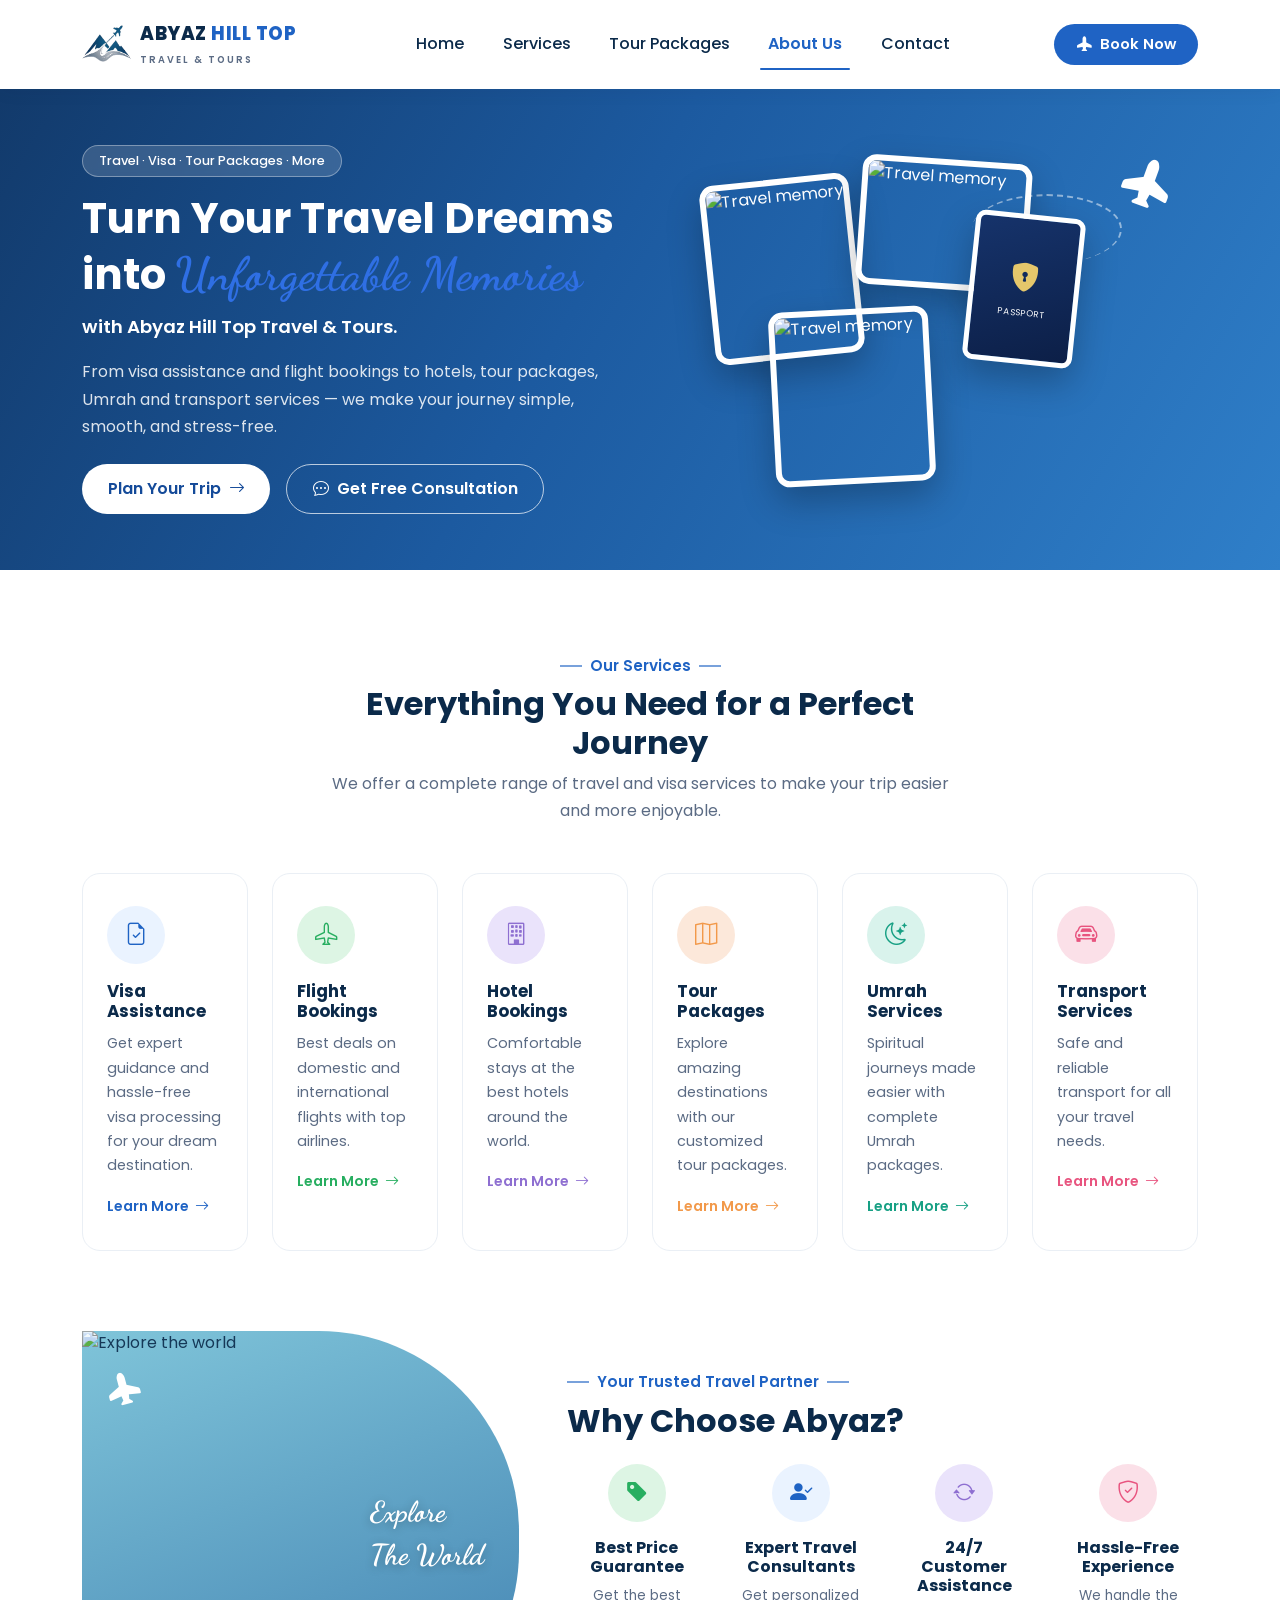
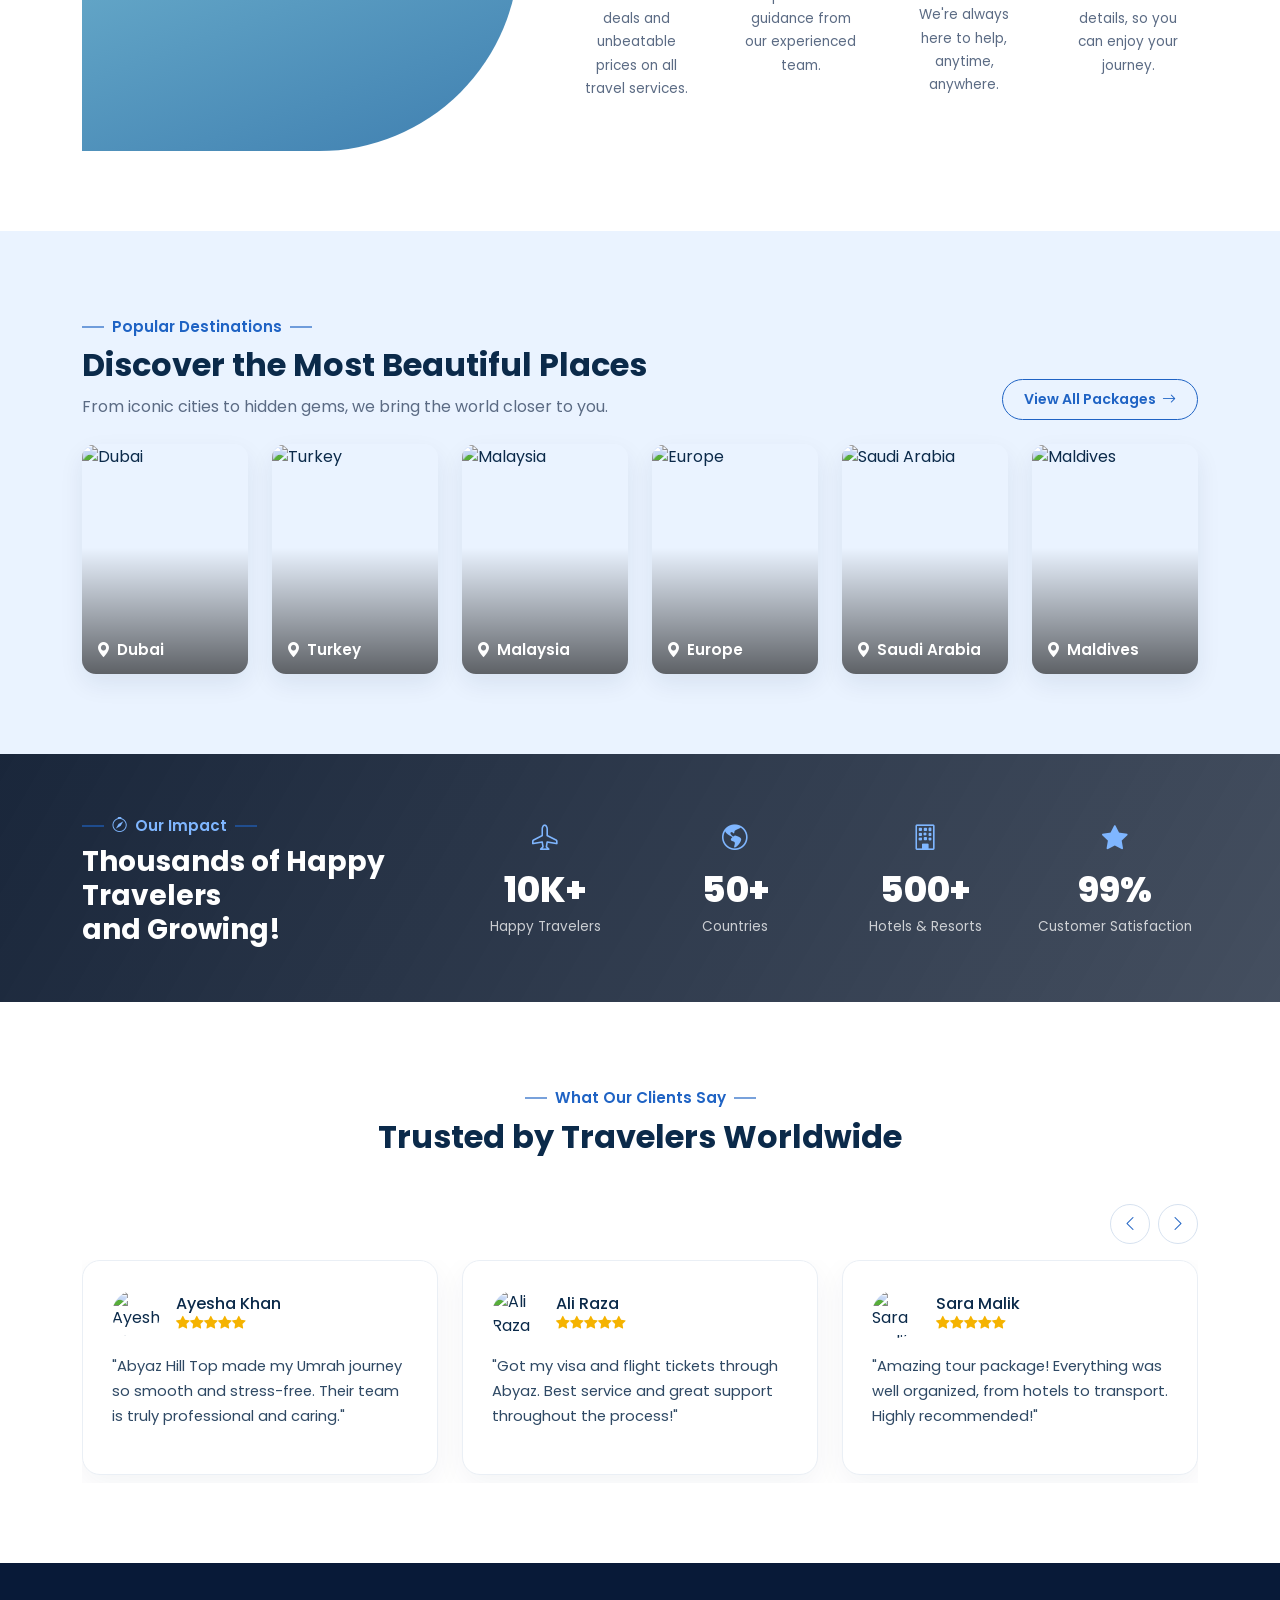
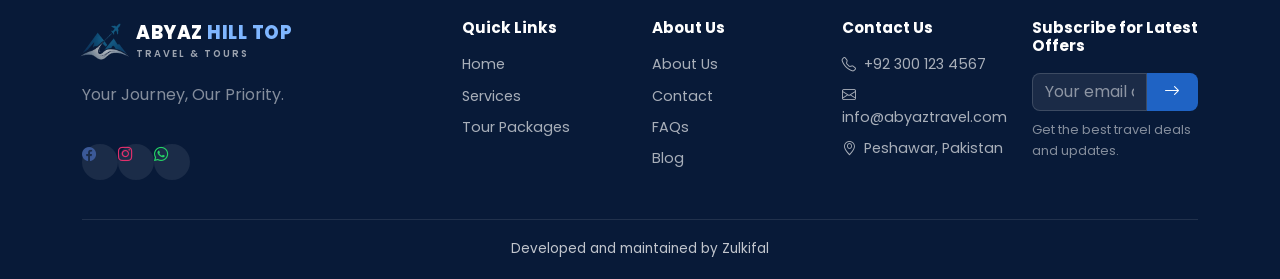
==== index.html @ e8d88d0d "Add files via upload" ====
<!DOCTYPE html>
<html lang="en">
<head>
<meta charset="UTF-8">
<meta name="viewport" content="width=device-width, initial-scale=1.0">
<title>Abyaz Hill Top Travel & Tours | Turn Your Travel Dreams into Unforgettable Memories</title>

<!-- Bootstrap 5 -->
<link href="https://cdn.jsdelivr.net/npm/bootstrap@5.3.3/dist/css/bootstrap.min.css" rel="stylesheet">
<!-- Bootstrap Icons -->
<link rel="stylesheet" href="https://cdn.jsdelivr.net/npm/bootstrap-icons@1.11.3/font/bootstrap-icons.css">
<!-- Google Fonts -->
<link rel="preconnect" href="https://fonts.googleapis.com">
<link href="https://fonts.googleapis.com/css2?family=Poppins:wght@400;500;600;700;800&family=Dancing+Script:wght@600;700&display=swap" rel="stylesheet">
<link rel="stylesheet" href="style.css">
</head>
<body>

<!-- ============ NAVBAR ============ -->
<nav class="navbar navbar-expand-lg navbar-custom sticky-top">
  <div class="container">
    <a class="navbar-brand d-flex align-items-center gap-2" href="./index.html">
      <span class="brand-icon">
        <img class="brand-icon-img" src="./images/abyaz-icon.png" alt="Logo">
      </span>
      <span class="brand-text">
        <span class="top">ABYAZ <span>HILL TOP</span></span><br>
        <span class="sub">TRAVEL &amp; TOURS</span>
      </span>
    </a>
    <button class="navbar-toggler" type="button" data-bs-toggle="collapse" data-bs-target="#mainNav">
      <span class="navbar-toggler-icon"></span>
    </button>
    <div class="collapse navbar-collapse" id="mainNav">
      <ul class="navbar-nav mx-auto my-3 my-lg-0 text-center">
        <li class="nav-item"><a class="nav-link" href="./index.html">Home</a></li>
        <li class="nav-item"><a class="nav-link" href="../service/index.html">Services</a></li>
        <li class="nav-item"><a class="nav-link" href="../Visa-Packages/index.html">Tour Packages</a></li>
        <li class="nav-item"><a class="nav-link active" href="../About-Us/index.html">About Us</a></li>
        <li class="nav-item"><a class="nav-link" href="../Contacts-us/index.html">Contact</a></li>
      </ul>
      <div class="text-center text-lg-start">
        <a href="#footer" class="btn-book"><i class="bi bi-airplane-fill"></i> Book Now</a>
      </div>
    </div>
  </div>
</nav>

<!-- ============ HERO ============ -->
<header class="hero" id="home">
  <div class="container position-relative">
    <div class="row align-items-center gy-5">
      <div class="col-lg-6">
        <span class="hero-badge">Travel &middot; Visa &middot; Tour Packages &middot; More</span>
        <h1 class="mt-3">
          Turn Your Travel Dreams<br>
          into <span class="script-text">Unforgettable Memories</span>
        </h1>
        <p class="lead-sub">with Abyaz Hill Top Travel &amp; Tours.</p>
        <p class="desc">From visa assistance and flight bookings to hotels, tour packages, Umrah and transport services &mdash; we make your journey simple, smooth, and stress-free.</p>
        <div class="d-flex flex-wrap gap-3 mt-4">
          <a href="#packages" class="btn-hero-primary">Plan Your Trip <i class="bi bi-arrow-right"></i></a>
          <a href="#footer" class="btn-hero-outline"><i class="bi bi-chat-dots"></i> Get Free Consultation</a>
        </div>
        <!-- <div class="hero-dots" id="heroDots">
          <button class="active" data-i="0"></button>
          <button data-i="1"></button>
          <button data-i="2"></button>
          <button data-i="3"></button>
        </div> -->
      </div>
      <div class="col-lg-6">
        <div class="hero-visual">
          <i class="bi bi-airplane-fill plane-fly"></i>
          <div class="dashed-path"></div>
          <img class="photo-card photo-1" src="https://picsum.photos/seed/travelphoto1/260/320" alt="Travel memory">
          <img class="photo-card photo-2" src="https://picsum.photos/seed/travelphoto2/300/220" alt="Travel memory">
          <img class="photo-card photo-3" src="https://picsum.photos/seed/travelphoto3/280/300" alt="Travel memory">
          <div class="passport-card">
            <i class="bi bi-shield-lock-fill"></i>
            <span>PASSPORT</span>
          </div>
        </div>
      </div>
    </div>
  </div>
</header>

<!-- ============ SERVICES ============ -->
<section class="section-pad" id="services">
  <div class="container">
    <div class="text-center mx-auto mb-5" style="max-width:640px;">
      <span class="eyebrow">Our Services</span>
      <h2>Everything You Need for a Perfect Journey</h2>
      <p>We offer a complete range of travel and visa services to make your trip easier and more enjoyable.</p>
    </div>
    <div class="row g-4">
      <div class="col-12 col-sm-6 col-lg-4 col-xl-2">
        <div class="service-card">
          <div class="icon-circle bg-blue-tint"><i class="bi bi-file-earmark-check"></i></div>
          <h5>Visa Assistance</h5>
          <p>Get expert guidance and hassle-free visa processing for your dream destination.</p>
          <a href="#" class="learn-more text-blue-tint">Learn More <i class="bi bi-arrow-right"></i></a>
        </div>
      </div>
      <div class="col-12 col-sm-6 col-lg-4 col-xl-2">
        <div class="service-card">
          <div class="icon-circle bg-green-tint"><i class="bi bi-airplane"></i></div>
          <h5>Flight Bookings</h5>
          <p>Best deals on domestic and international flights with top airlines.</p>
          <a href="#" class="learn-more text-green-tint">Learn More <i class="bi bi-arrow-right"></i></a>
        </div>
      </div>
      <div class="col-12 col-sm-6 col-lg-4 col-xl-2">
        <div class="service-card">
          <div class="icon-circle bg-purple-tint"><i class="bi bi-building"></i></div>
          <h5>Hotel Bookings</h5>
          <p>Comfortable stays at the best hotels around the world.</p>
          <a href="#" class="learn-more text-purple-tint">Learn More <i class="bi bi-arrow-right"></i></a>
        </div>
      </div>
      <div class="col-12 col-sm-6 col-lg-4 col-xl-2">
        <div class="service-card">
          <div class="icon-circle bg-orange-tint"><i class="bi bi-map"></i></div>
          <h5>Tour Packages</h5>
          <p>Explore amazing destinations with our customized tour packages.</p>
          <a href="#" class="learn-more text-orange-tint">Learn More <i class="bi bi-arrow-right"></i></a>
        </div>
      </div>
      <div class="col-12 col-sm-6 col-lg-4 col-xl-2">
        <div class="service-card">
          <div class="icon-circle bg-teal-tint"><i class="bi bi-moon-stars"></i></div>
          <h5>Umrah Services</h5>
          <p>Spiritual journeys made easier with complete Umrah packages.</p>
          <a href="#" class="learn-more text-teal-tint">Learn More <i class="bi bi-arrow-right"></i></a>
        </div>
      </div>
      <div class="col-12 col-sm-6 col-lg-4 col-xl-2">
        <div class="service-card">
          <div class="icon-circle bg-pink-tint"><i class="bi bi-car-front"></i></div>
          <h5>Transport Services</h5>
          <p>Safe and reliable transport for all your travel needs.</p>
          <a href="#" class="learn-more text-pink-tint">Learn More <i class="bi bi-arrow-right"></i></a>
        </div>
      </div>
    </div>
  </div>
</section>

<!-- ============ EXPLORE / WHY CHOOSE ============ -->
<section class="section-pad pt-0" id="why">
  <div class="container">
    <div class="row align-items-center g-5">
      <div class="col-lg-5">
        <div class="explore-visual">
          <img class="bg-img" src="https://picsum.photos/seed/explorerworld/700/800" alt="Explore the world">
          <i class="bi bi-airplane-fill frame-plane"></i>
          <div class="caption">Explore<br>The World</div>
        </div>
      </div>
      <div class="col-lg-7">
        <span class="eyebrow">Your Trusted Travel Partner</span>
        <h2 class="mb-4">Why Choose Abyaz?</h2>
        <div class="row g-4">
          <div class="col-6 col-md-3">
            <div class="why-feature">
              <div class="icon-circle bg-green-tint"><i class="bi bi-tag-fill"></i></div>
              <h6>Best Price Guarantee</h6>
              <p>Get the best deals and unbeatable prices on all travel services.</p>
            </div>
          </div>
          <div class="col-6 col-md-3">
            <div class="why-feature">
              <div class="icon-circle bg-blue-tint"><i class="bi bi-person-check-fill"></i></div>
              <h6>Expert Travel Consultants</h6>
              <p>Get personalized guidance from our experienced team.</p>
            </div>
          </div>
          <div class="col-6 col-md-3">
            <div class="why-feature">
              <div class="icon-circle bg-purple-tint"><i class="bi bi-arrow-repeat"></i></div>
              <h6>24/7 Customer Assistance</h6>
              <p>We're always here to help, anytime, anywhere.</p>
            </div>
          </div>
          <div class="col-6 col-md-3">
            <div class="why-feature">
              <div class="icon-circle bg-pink-tint"><i class="bi bi-shield-check"></i></div>
              <h6>Hassle-Free Experience</h6>
              <p>We handle the details, so you can enjoy your journey.</p>
            </div>
          </div>
        </div>
      </div>
    </div>
  </div>
</section>

<!-- ============ DESTINATIONS ============ -->
<section class="section-pad section-bg-tint" id="packages">
  <div class="container">
    <div class="d-flex flex-wrap justify-content-between align-items-end mb-4 gap-3">
      <div>
        <span class="eyebrow">Popular Destinations</span>
        <h2>Discover the Most Beautiful Places</h2>
        <p class="mb-0">From iconic cities to hidden gems, we bring the world closer to you.</p>
      </div>
      <a href="#" class="btn-outline-view">View All Packages <i class="bi bi-arrow-right"></i></a>
    </div>
    <div class="row g-4">
      <div class="col-6 col-md-4 col-lg-2">
        <div class="dest-card">
          <img src="https://picsum.photos/seed/dubaicity/400/400" alt="Dubai">
          <span class="dest-label"><i class="bi bi-geo-alt-fill"></i> Dubai</span>
        </div>
      </div>
      <div class="col-6 col-md-4 col-lg-2">
        <div class="dest-card">
          <img src="https://picsum.photos/seed/turkeycity/400/400" alt="Turkey">
          <span class="dest-label"><i class="bi bi-geo-alt-fill"></i> Turkey</span>
        </div>
      </div>
      <div class="col-6 col-md-4 col-lg-2">
        <div class="dest-card">
          <img src="https://picsum.photos/seed/malaysiacity/400/400" alt="Malaysia">
          <span class="dest-label"><i class="bi bi-geo-alt-fill"></i> Malaysia</span>
        </div>
      </div>
      <div class="col-6 col-md-4 col-lg-2">
        <div class="dest-card">
          <img src="https://picsum.photos/seed/europecity/400/400" alt="Europe">
          <span class="dest-label"><i class="bi bi-geo-alt-fill"></i> Europe</span>
        </div>
      </div>
      <div class="col-6 col-md-4 col-lg-2">
        <div class="dest-card">
          <img src="https://picsum.photos/seed/saudicity/400/400" alt="Saudi Arabia">
          <span class="dest-label"><i class="bi bi-geo-alt-fill"></i> Saudi Arabia</span>
        </div>
      </div>
      <div class="col-6 col-md-4 col-lg-2">
        <div class="dest-card">
          <img src="https://picsum.photos/seed/maldivescity/400/400" alt="Maldives">
          <span class="dest-label"><i class="bi bi-geo-alt-fill"></i> Maldives</span>
        </div>
      </div>
    </div>
  </div>
</section>

<!-- ============ STATS BANNER ============ -->
<section class="stats-banner">
  <div class="container">
    <div class="row align-items-center g-4">
      <div class="col-lg-4">
        <span class="eyebrow" style="color:#7fb6ff;"><i class="bi bi-compass"></i> Our Impact</span>
        <h3 class="text-white mb-0">Thousands of Happy Travelers<br class="d-none d-lg-block"> and Growing!</h3>
      </div>
      <div class="col-6 col-lg-2">
        <div class="stat-item">
          <div class="stat-icon"><i class="bi bi-airplane"></i></div>
          <div class="num">10K+</div>
          <div class="lbl">Happy Travelers</div>
        </div>
      </div>
      <div class="col-6 col-lg-2">
        <div class="stat-item">
          <div class="stat-icon"><i class="bi bi-globe-americas"></i></div>
          <div class="num">50+</div>
          <div class="lbl">Countries</div>
        </div>
      </div>
      <div class="col-6 col-lg-2">
        <div class="stat-item">
          <div class="stat-icon"><i class="bi bi-building"></i></div>
          <div class="num">500+</div>
          <div class="lbl">Hotels &amp; Resorts</div>
        </div>
      </div>
      <div class="col-6 col-lg-2">
        <div class="stat-item">
          <div class="stat-icon"><i class="bi bi-star-fill"></i></div>
          <div class="num">99%</div>
          <div class="lbl">Customer Satisfaction</div>
        </div>
      </div>
    </div>
  </div>
</section>

<!-- ============ TESTIMONIALS ============ -->
<section class="section-pad" id="testimonials">
  <div class="container">
    <div class="text-center mx-auto mb-5" style="max-width:640px;">
      <span class="eyebrow">What Our Clients Say</span>
      <h2>Trusted by Travelers Worldwide</h2>
    </div>
    <div class="position-relative">
      <div class="d-flex justify-content-end gap-2 mb-3">
        <button class="testi-nav-btn" id="testiPrev"><i class="bi bi-chevron-left"></i></button>
        <button class="testi-nav-btn" id="testiNext"><i class="bi bi-chevron-right"></i></button>
      </div>
      <div class="testi-track" id="testiTrack">
        <div class="testi-slide">
          <div class="testimonial-card">
            <div class="d-flex align-items-center gap-3 mb-3">
              <img class="avatar" src="https://picsum.photos/seed/ayesha/100/100" alt="Ayesha Khan">
              <div>
                <h6 class="mb-0">Ayesha Khan</h6>
                <div class="stars"><i class="bi bi-star-fill"></i><i class="bi bi-star-fill"></i><i class="bi bi-star-fill"></i><i class="bi bi-star-fill"></i><i class="bi bi-star-fill"></i></div>
              </div>
            </div>
            <p class="quote">"Abyaz Hill Top made my Umrah journey so smooth and stress-free. Their team is truly professional and caring."</p>
          </div>
        </div>
        <div class="testi-slide">
          <div class="testimonial-card">
            <div class="d-flex align-items-center gap-3 mb-3">
              <img class="avatar" src="https://picsum.photos/seed/aliraza/100/100" alt="Ali Raza">
              <div>
                <h6 class="mb-0">Ali Raza</h6>
                <div class="stars"><i class="bi bi-star-fill"></i><i class="bi bi-star-fill"></i><i class="bi bi-star-fill"></i><i class="bi bi-star-fill"></i><i class="bi bi-star-fill"></i></div>
              </div>
            </div>
            <p class="quote">"Got my visa and flight tickets through Abyaz. Best service and great support throughout the process!"</p>
          </div>
        </div>
        <div class="testi-slide">
          <div class="testimonial-card">
            <div class="d-flex align-items-center gap-3 mb-3">
              <img class="avatar" src="https://picsum.photos/seed/saramalik/100/100" alt="Sara Malik">
              <div>
                <h6 class="mb-0">Sara Malik</h6>
                <div class="stars"><i class="bi bi-star-fill"></i><i class="bi bi-star-fill"></i><i class="bi bi-star-fill"></i><i class="bi bi-star-fill"></i><i class="bi bi-star-fill"></i></div>
              </div>
            </div>
            <p class="quote">"Amazing tour package! Everything was well organized, from hotels to transport. Highly recommended!"</p>
          </div>
        </div>
        <div class="testi-slide">
          <div class="testimonial-card">
            <div class="d-flex align-items-center gap-3 mb-3">
              <img class="avatar" src="https://picsum.photos/seed/usmantariq/100/100" alt="Usman Tariq">
              <div>
                <h6 class="mb-0">Usman Tariq</h6>
                <div class="stars"><i class="bi bi-star-fill"></i><i class="bi bi-star-fill"></i><i class="bi bi-star-fill"></i><i class="bi bi-star-fill"></i><i class="bi bi-star-fill"></i></div>
              </div>
            </div>
            <p class="quote">"Reliable transport and friendly drivers. Abyaz took care of every little detail of our family trip."</p>
          </div>
        </div>
      </div>
    </div>
  </div>
</section>

<!-- ============ FOOTER ============ -->
<footer class="site-footer" id="footer">
  <div class="container">
    <div class="row g-4">
      <div class="col-lg-4">
        <div class="footer-brand d-flex align-items-center gap-2 mb-3">
          <span class="brand-mark"><img src="./images/abyaz-icon.png" alt="" style="width: 50px; height: 50px;"></span>
          <span class="brand-text">
            <span class="top">ABYAZ <span>HILL TOP</span></span><br>
            <span class="sub">TRAVEL &amp; TOURS</span>
          </span>
        </div>
        <p class="text-white-50" style="max-width:280px;">Your Journey, Our Priority.</p>
        <div class="d-flex mt-3">
          <a href="#" class="social-icon"><i class="bi bi-facebook" style="color: #3b5998; transform: translateY(10vh);"></i></a>
          <a href="#" class="social-icon"><i class="bi bi-instagram" style="color: #e1306c; left: 4px; top: 4px;"></i></a>
          <a href="#" class="social-icon"><i class="bi bi-whatsapp" style="color: #25d366; left: 4px; top: 4px;"></i></a>
        </div>
      </div>
      <div class="col-6 col-lg-2">
        <h6>Quick Links</h6>
        <a href="../Home/index.html">Home</a>
        <a href="../service/index.html">Services</a>
        <a href="../Visa-Packages/index.html">Tour Packages</a>
      </div>
      <div class="col-6 col-lg-2">
        <h6>About Us</h6>
        <a href="../About-Us/index.html">About Us</a>
        <a href="../Contacts-us/index.html">Contact</a>
        <a href="#">FAQs</a>
        <a href="#">Blog</a>
      </div>
      <div class="col-lg-2">
        <h6>Contact Us</h6>
        <a href="tel:+923001234567"><i class="bi bi-telephone me-1"></i> +92 300 123 4567</a>
        <a href="mailto:info@abyaztravel.com"><i class="bi bi-envelope me-1"></i> info@abyaztravel.com</a>
        <a href="#"><i class="bi bi-geo-alt me-1"></i> Peshawar, Pakistan</a>
      </div>
      <div class="col-lg-2">
        <h6>Subscribe for Latest Offers</h6>
        <form class="d-flex mb-2" onsubmit="return false;">
          <input type="email" class="form-control footer-sub-input" placeholder="Your email address">
          <button class="footer-sub-btn"><i class="bi bi-arrow-right"></i></button>
        </form>
        <p class="text-white-50" style="font-size:.8rem;">Get the best travel deals and updates.</p>
      </div>
    </div>
    <div class="footer-bottom">
      <span>Developed and maintained by Zulkifal</span>
    </div>
  </div>
</footer>

<script src="https://cdn.jsdelivr.net/npm/bootstrap@5.3.3/dist/js/bootstrap.bundle.min.js"></script>
<script src="script.js"></script>
</body>
</html>
---- style.css ----
:root{
  --navy:#0B2A4A;
  --navy-2:#0A1E3D;
  --blue:#1F63C4;
  --blue-dark:#144a99;
  --blue-light:#EAF3FF;
  --script:#2F6FE4;
  --text-muted:#5B6B84;
  --orange:#F2994A;
  --orange-bg:#FCE8DA;
  --green:#27AE60;
  --green-bg:#DDF5E4;
  --purple:#8E6FD1;
  --purple-bg:#EAE3FB;
  --teal:#17A084;
  --teal-bg:#D9F3EC;
  --pink:#E8547F;
  --pink-bg:#FBE0E8;
  --footer-bg:#081A38;
  --radius-lg:18px;
  --radius-md:14px;
}

*{box-sizing:border-box;}
html{scroll-behavior:smooth;}
body{
  font-family:'Poppins',sans-serif;
  color:var(--navy);
  background:#fff;
  overflow-x:hidden;
}
.brand-icon-img{
    width:50px;
    height:50px;
    border-radius:12px;

}
h1,h2,h3,h4,h5{
  font-family:'Poppins',sans-serif;
  font-weight:700;
  color:var(--navy);
}
p{color:var(--text-muted); line-height:1.7;}
a{text-decoration:none;}
.script-text{
  font-family:'Dancing Script',cursive;
  color:var(--script);
  font-weight:700;
}
.eyebrow{
  display:inline-flex;
  align-items:center;
  gap:.5rem;
  color:var(--blue);
  font-weight:600;
  font-size:.95rem;
  margin-bottom:.5rem;
}
.eyebrow::before,.eyebrow::after{
  content:"";
  width:22px;
  height:2px;
  background:var(--blue);
  display:inline-block;
  opacity:.6;
}
.section-pad{padding:5rem 0;}
@media(max-width:767px){ .section-pad{padding:3rem 0;} }

/* ===== NAVBAR ===== */
.navbar-custom{
  background:#fff;
  padding:.9rem 0;
  box-shadow:0 2px 18px rgba(11,42,74,.06);
}
.brand-mark{
  width:46px;height:46px;
  border-radius:12px;
  display:flex;align-items:center;justify-content:center;
  color:#fff;font-size:1.3rem;
  flex-shrink:0;
}
.brand-text{line-height:1.1;}
.brand-text .top{
  font-weight:800;
  font-size:1.15rem;
  color:var(--navy);
  letter-spacing:.5px;
}
.brand-text .top span{color:var(--blue);}
.brand-text .sub{
  font-size:.6rem;
  letter-spacing:2px;
  color:var(--text-muted);
  font-weight:600;
}
.navbar-nav .nav-link{
  color:var(--navy)!important;
  font-weight:500;
  margin:0 .7rem;
  position:relative;
}
.navbar-nav .nav-link.active{color:var(--blue)!important;font-weight:600;}
.navbar-nav .nav-link.active::after{
  content:"";
  position:absolute;left:0;right:0;bottom:-6px;
  height:2px;background:var(--blue);border-radius:2px;
}
.btn-book{
  background:var(--blue);
  color:#fff!important;
  border-radius:50px;
  padding:.6rem 1.4rem;
  font-weight:600;
  font-size:.92rem;
  display:inline-flex;align-items:center;gap:.5rem;
  border:none;
  transition:.25s;
}
.btn-book:hover{background:var(--blue-dark); color:#fff;}

/* ===== HERO ===== */
.hero{
  position:relative;
  background:linear-gradient(120deg,#123a6b 0%, #1c5aa0 45%, #2f7fc9 100%);
  padding:3.5rem 0 3.5rem;
  overflow:hidden;
  color:#fff;
}
.hero::before{
  content:"";
  position:absolute; inset:0;
  background-image:url('https://picsum.photos/seed/hillrange/1600/900');
  background-size:cover;
  background-position:center;
  opacity:.28;
  mix-blend-mode:luminosity;
}
.hero-badge{
  background:rgba(255,255,255,.15);
  border:1px solid rgba(255,255,255,.35);
  color:#fff;
  border-radius:50px;
  padding:.35rem 1rem;
  font-size:.8rem;
  font-weight:500;
  display:inline-block;
  backdrop-filter:blur(4px);
}
.hero h1{
  color:#fff;
  font-weight:700;
  font-size:2.6rem;
  line-height:1.25;
}
.hero h1 .script-text{font-size:2.9rem;}
.hero .lead-sub{color:#fff;font-weight:600;font-size:1.15rem;margin-bottom:1rem;}
.hero p.desc{color:rgba(255,255,255,.85); max-width:520px;}
.btn-hero-primary{
  background:#fff;
  color:var(--blue-dark);
  border-radius:50px;
  padding:.75rem 1.6rem;
  font-weight:600;
  display:inline-flex;align-items:center;gap:.5rem;
  border:none;
  transition:.25s;
}
.btn-hero-primary:hover{background:var(--blue-light); color:var(--blue-dark);}
.btn-hero-outline{
  border:1.5px solid rgba(255,255,255,.7);
  color:#fff;
  border-radius:50px;
  padding:.75rem 1.6rem;
  font-weight:600;
  display:inline-flex;align-items:center;gap:.5rem;
  background:transparent;
  transition:.25s;
}
.btn-hero-outline:hover{background:rgba(255,255,255,.15); color:#fff;}

.hero-visual{position:relative; min-height:340px;}
.plane-fly{
  position:absolute;
  top:-10px; right:5%;
  font-size:3rem;
  color:#fff;
  transform:rotate(20deg);
  animation:planeFloat 4s ease-in-out infinite;
  z-index:3;
}
@keyframes planeFloat{
  0%,100%{transform:translate(0,0) rotate(20deg);}
  50%{transform:translate(-10px,-14px) rotate(20deg);}
}
.dashed-path{
  position:absolute; top:35px; right:14%;
  width:150px; height:70px;
  border:2px dashed rgba(255,255,255,.5);
  border-radius:50%;
  border-bottom:none;border-left:none;
  z-index:2;
}
.photo-card{
  position:absolute;
  border-radius:14px;
  border:6px solid #fff;
  box-shadow:0 15px 35px rgba(0,0,0,.25);
  object-fit:cover;
}
.photo-1{width:150px;height:180px; top:20px; left:10%; z-index:2; transform:rotate(-6deg);}
.photo-2{width:170px;height:130px; top:0; left:38%; z-index:3; transform:rotate(4deg);}
.photo-3{width:160px;height:175px; top:150px; left:22%; z-index:4; transform:rotate(-3deg);}
.passport-card{
  position:absolute; top:55px; left:58%;
  width:110px;height:150px;
  background:linear-gradient(160deg,#16336b,#0c1f47);
  border-radius:10px;
  border:5px solid #fff;
  box-shadow:0 15px 35px rgba(0,0,0,.25);
  display:flex;flex-direction:column;align-items:center;justify-content:center;
  color:#e5c76b; z-index:5; transform:rotate(6deg);
}
.passport-card i{font-size:1.8rem;}
.passport-card span{font-size:.55rem;letter-spacing:1px;margin-top:.4rem;color:#fff;}

.hero-dots{display:flex;gap:.5rem;margin-top:2rem;}
.hero-dots button{
  width:9px;height:9px;border-radius:50%;
  background:rgba(255,255,255,.4);
  border:none; padding:0; cursor:pointer;
  transition:.25s;
}
.hero-dots button.active{
  background:#fff; width:26px; border-radius:6px;
}

/* ===== SERVICES ===== */
.service-card{
  border:1px solid #EAEFF5;
  border-radius:var(--radius-lg);
  padding:2rem 1.5rem;
  height:100%;
  transition:.3s;
  background:#fff;
}
.service-card:hover{
  box-shadow:0 20px 40px rgba(11,42,74,.08);
  transform:translateY(-4px);
}
.icon-circle{
  width:58px;height:58px;
  border-radius:50%;
  display:flex;align-items:center;justify-content:center;
  font-size:1.4rem;
  margin-bottom:1.1rem;
}
.service-card h5{font-size:1.05rem; margin-bottom:.6rem;}
.service-card p{font-size:.9rem; margin-bottom:1rem;}
.learn-more{
  font-weight:600; font-size:.88rem;
  display:inline-flex; align-items:center; gap:.35rem;
}
.learn-more i{transition:.25s;}
.service-card:hover .learn-more i{transform:translateX(4px);}

.bg-blue-tint{background:var(--blue-light);color:var(--blue);}
.text-blue-tint{color:var(--blue);}
.bg-green-tint{background:var(--green-bg);color:var(--green);}
.text-green-tint{color:var(--green);}
.bg-purple-tint{background:var(--purple-bg);color:var(--purple);}
.text-purple-tint{color:var(--purple);}
.bg-orange-tint{background:var(--orange-bg);color:var(--orange);}
.text-orange-tint{color:var(--orange);}
.bg-teal-tint{background:var(--teal-bg);color:var(--teal);}
.text-teal-tint{color:var(--teal);}
.bg-pink-tint{background:var(--pink-bg);color:var(--pink);}
.text-pink-tint{color:var(--pink);}

/* ===== EXPLORE / WHY CHOOSE ===== */
.explore-visual{
  position:relative;
  border-radius:0 200px 200px 0;
  overflow:hidden;
  min-height:420px;
  background:linear-gradient(160deg,#7fc4d9,#3f7fb0);
}
.explore-visual img.bg-img{
  width:100%;height:100%;object-fit:cover;position:absolute;inset:0;opacity:.9;
}
.explore-visual .caption{
  position:absolute; top:38%; right:8%;
  font-family:'Dancing Script',cursive;
  color:#fff; font-size:1.8rem; font-weight:700;
  text-shadow:0 2px 10px rgba(0,0,0,.25);
}
.explore-visual .frame-plane{
  position:absolute; top:8%; left:6%;
  color:#fff; font-size:2rem; transform:rotate(-15deg);
}
.why-feature{text-align:center; padding:0 .5rem;}
.why-feature .icon-circle{margin:0 auto 1rem;}
.why-feature h6{font-weight:700; margin-bottom:.5rem;}
.why-feature p{font-size:.85rem;}

/* ===== DESTINATIONS ===== */
.section-bg-tint{background:var(--blue-light);}
.dest-card{
  position:relative;
  border-radius:var(--radius-md);
  overflow:hidden;
  height:230px;
  box-shadow:0 10px 25px rgba(11,42,74,.08);
}
.dest-card img{
  width:100%;height:100%;object-fit:cover;
  transition:.4s;
}
.dest-card:hover img{transform:scale(1.08);}
.dest-card::after{
  content:"";
  position:absolute; inset:0;
  background:linear-gradient(to top, rgba(0,0,0,.6), transparent 55%);
}
.dest-label{
  position:absolute; left:14px; bottom:12px; z-index:2;
  color:#fff; font-weight:600; font-size:.95rem;
  display:flex; align-items:center; gap:.35rem;
}
.btn-outline-view{
  border:1.5px solid var(--blue);
  color:var(--blue);
  border-radius:50px;
  padding:.55rem 1.3rem;
  font-weight:600; font-size:.88rem;
  display:inline-flex; align-items:center; gap:.4rem;
  transition:.25s;
}
.btn-outline-view:hover{background:var(--blue); color:#fff;}

/* ===== STATS BANNER ===== */
.stats-banner{
  position:relative;
  background:linear-gradient(120deg, rgba(6,20,42,.92), rgba(6,20,42,.75)), url('https://picsum.photos/seed/travelmtn/1600/500') center/cover;
  color:#fff;
  padding:3.5rem 0;
}
.stat-item{text-align:center;}
.stat-item .num{font-size:2.2rem; font-weight:800; color:#fff;}
.stat-item .lbl{font-size:.85rem; color:rgba(255,255,255,.75);}
.stat-icon{font-size:1.6rem; color:#7fb6ff; margin-bottom:.4rem;}

/* ===== TESTIMONIALS ===== */
.testimonial-card{
  border:1px solid #EAEFF5;
  border-radius:var(--radius-lg);
  padding:1.8rem;
  height:100%;
  background:#fff;
  box-shadow:0 10px 30px rgba(11,42,74,.05);
}
.testimonial-card p.quote{font-size:.92rem; font-style:normal; color:var(--navy); opacity:.85;}
.avatar{
  width:48px;height:48px;border-radius:50%; object-fit:cover;
}
.stars{color:#F5B300; font-size:.85rem;}
.testi-track{
  display:flex; gap:1.5rem;
  overflow-x:auto;
  scroll-snap-type:x mandatory;
  scrollbar-width:none;
  padding-bottom:.5rem;
}
.testi-track::-webkit-scrollbar{display:none;}
.testi-track .testi-slide{
  flex:0 0 100%;
  scroll-snap-align:start;
}
@media(min-width:768px){
  .testi-track .testi-slide{flex:0 0 calc(50% - .75rem);}
}
@media(min-width:992px){
  .testi-track .testi-slide{flex:0 0 calc(33.333% - 1rem);}
}
.testi-nav-btn{
  width:40px;height:40px;border-radius:50%;
  border:1px solid #D7E2F0;
  background:#fff; color:var(--blue);
  display:flex;align-items:center;justify-content:center;
  transition:.25s;
}
.testi-nav-btn:hover{background:var(--blue); color:#fff;}

/* ===== FOOTER ===== */
footer.site-footer{
  background:var(--footer-bg);
  color:rgba(255,255,255,.75);
  padding-top:3.5rem;
}
footer.site-footer h6{
  color:#fff; font-weight:700; margin-bottom:1.1rem; font-size:.95rem;
}
footer.site-footer a{
  color:rgba(255,255,255,.65);
  display:block; margin-bottom:.6rem; font-size:.9rem;
  transition:.2s;
}
footer.site-footer a:hover{color:#fff;}
.footer-brand .brand-text .top{color:#fff;}
.footer-brand .brand-text .top span{color:#7fb6ff;}
.footer-brand .brand-text .sub{color:rgba(255,255,255,.6);}
.social-icon{
  transform:translateY(20px);  
  width:36px;
  height:36px;
  border-radius:50%;
  background:rgba(255,255,255,.08);
  display:flex;
  color:#fff;
  font-size:.95rem;
  transition:.2s;
}

.social-icon:hover{background:var(--blue);}
.footer-sub-input{
  background:rgba(255,255,255,.08);
  border:1px solid rgba(255,255,255,.15);
  color:#fff;
  border-radius:8px 0 0 8px;
}
.footer-sub-input::placeholder{color:rgba(255,255,255,.5);}
.footer-sub-btn{
  background:var(--blue); color:#fff; border-radius:0 8px 8px 0;
  border:none; padding:0 1.1rem;
}
.footer-bottom{
  border-top:1px solid rgba(255,255,255,.1);
  margin-top:2.5rem;
  padding:1.2rem 0;
  font-size:.85rem;
  text-align:center;
}
.footer-bottom a{display:inline; margin:0 .6rem;}

/* ===== RESPONSIVE TWEAKS ===== */
@media(max-width:991px){
  .hero-visual{min-height:280px;}
  .explore-visual{border-radius:24px; min-height:320px;}
}
@media(max-width:767px){
  .hero h1{font-size:1.9rem;}
  .hero h1 .script-text{font-size:2.1rem;}
  .hero-visual{display:none;}
  .stat-item .num{font-size:1.6rem;}
  .dest-card{height:180px;}
}
@media(max-width:420px){
  .hero h1{font-size:1.6rem;}
  .hero h1 .script-text{font-size:1.8rem;}
  .brand-text .top{font-size:1rem;}
}
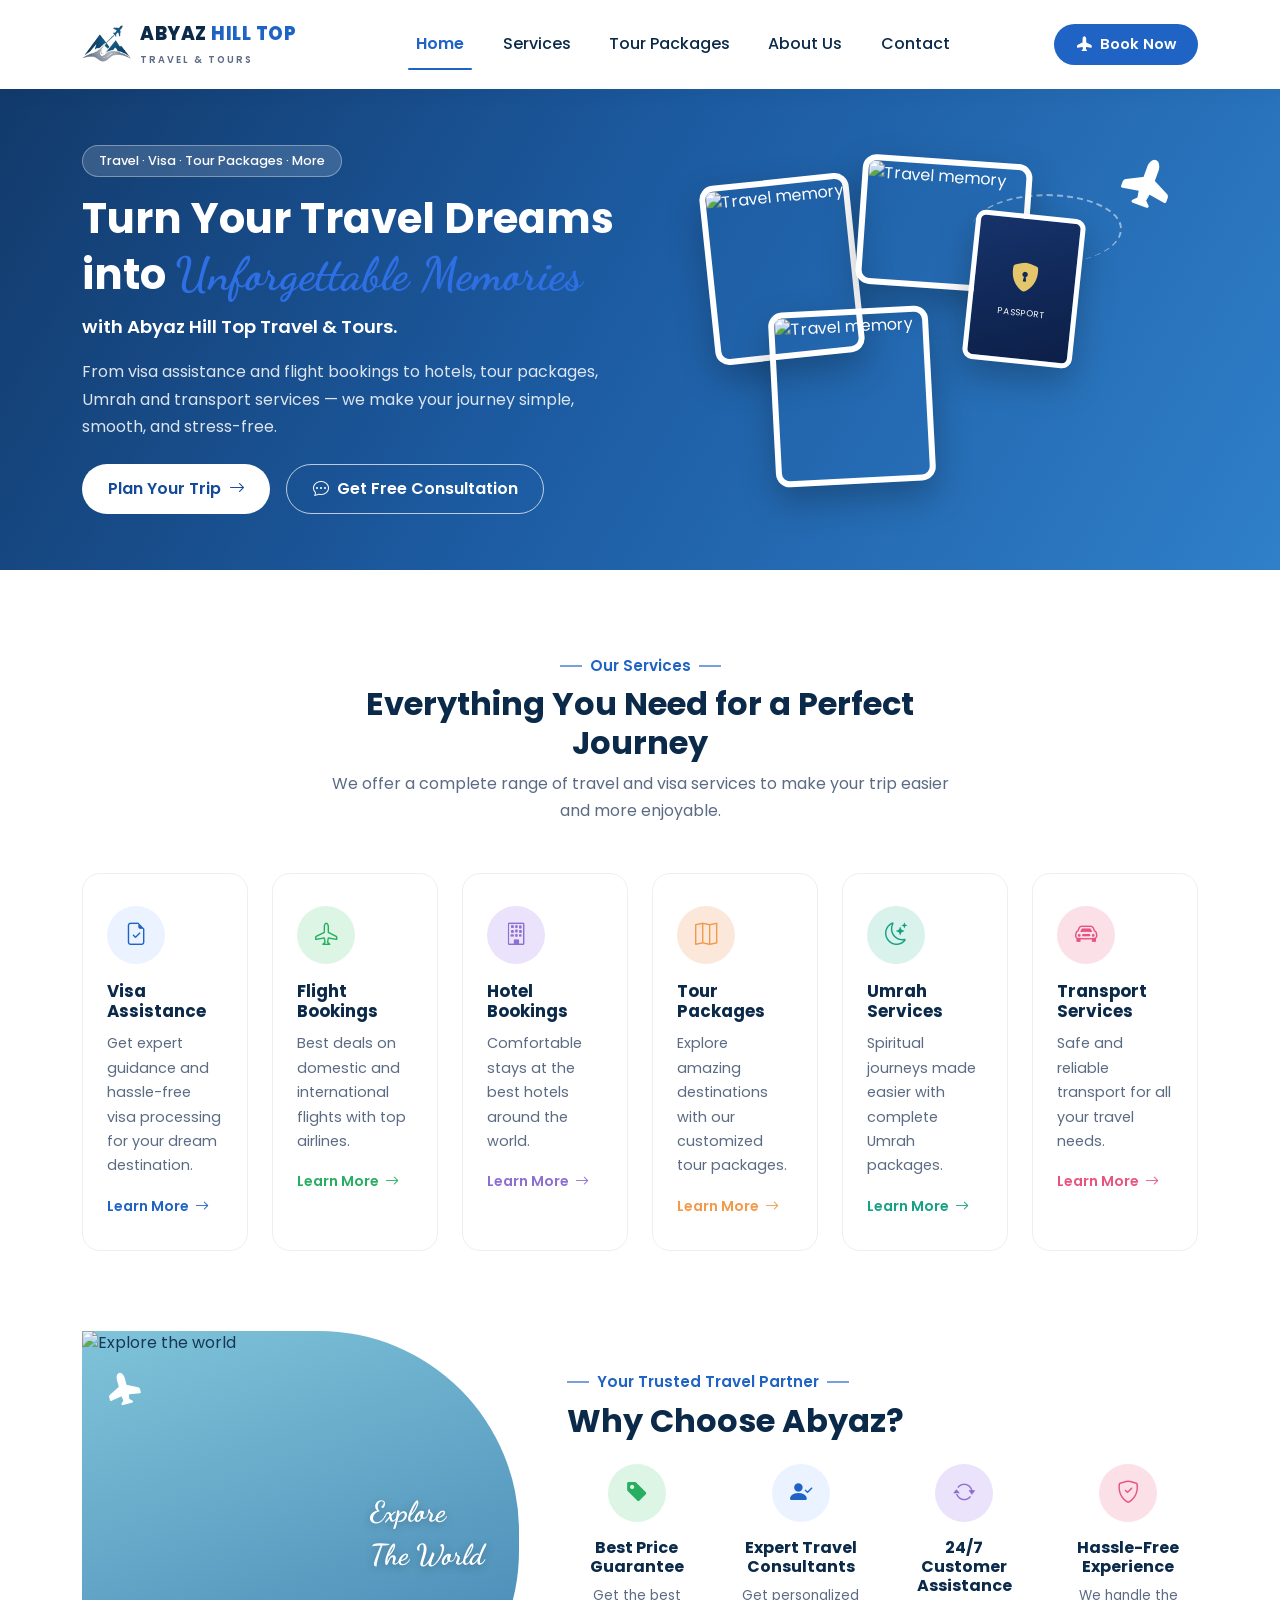
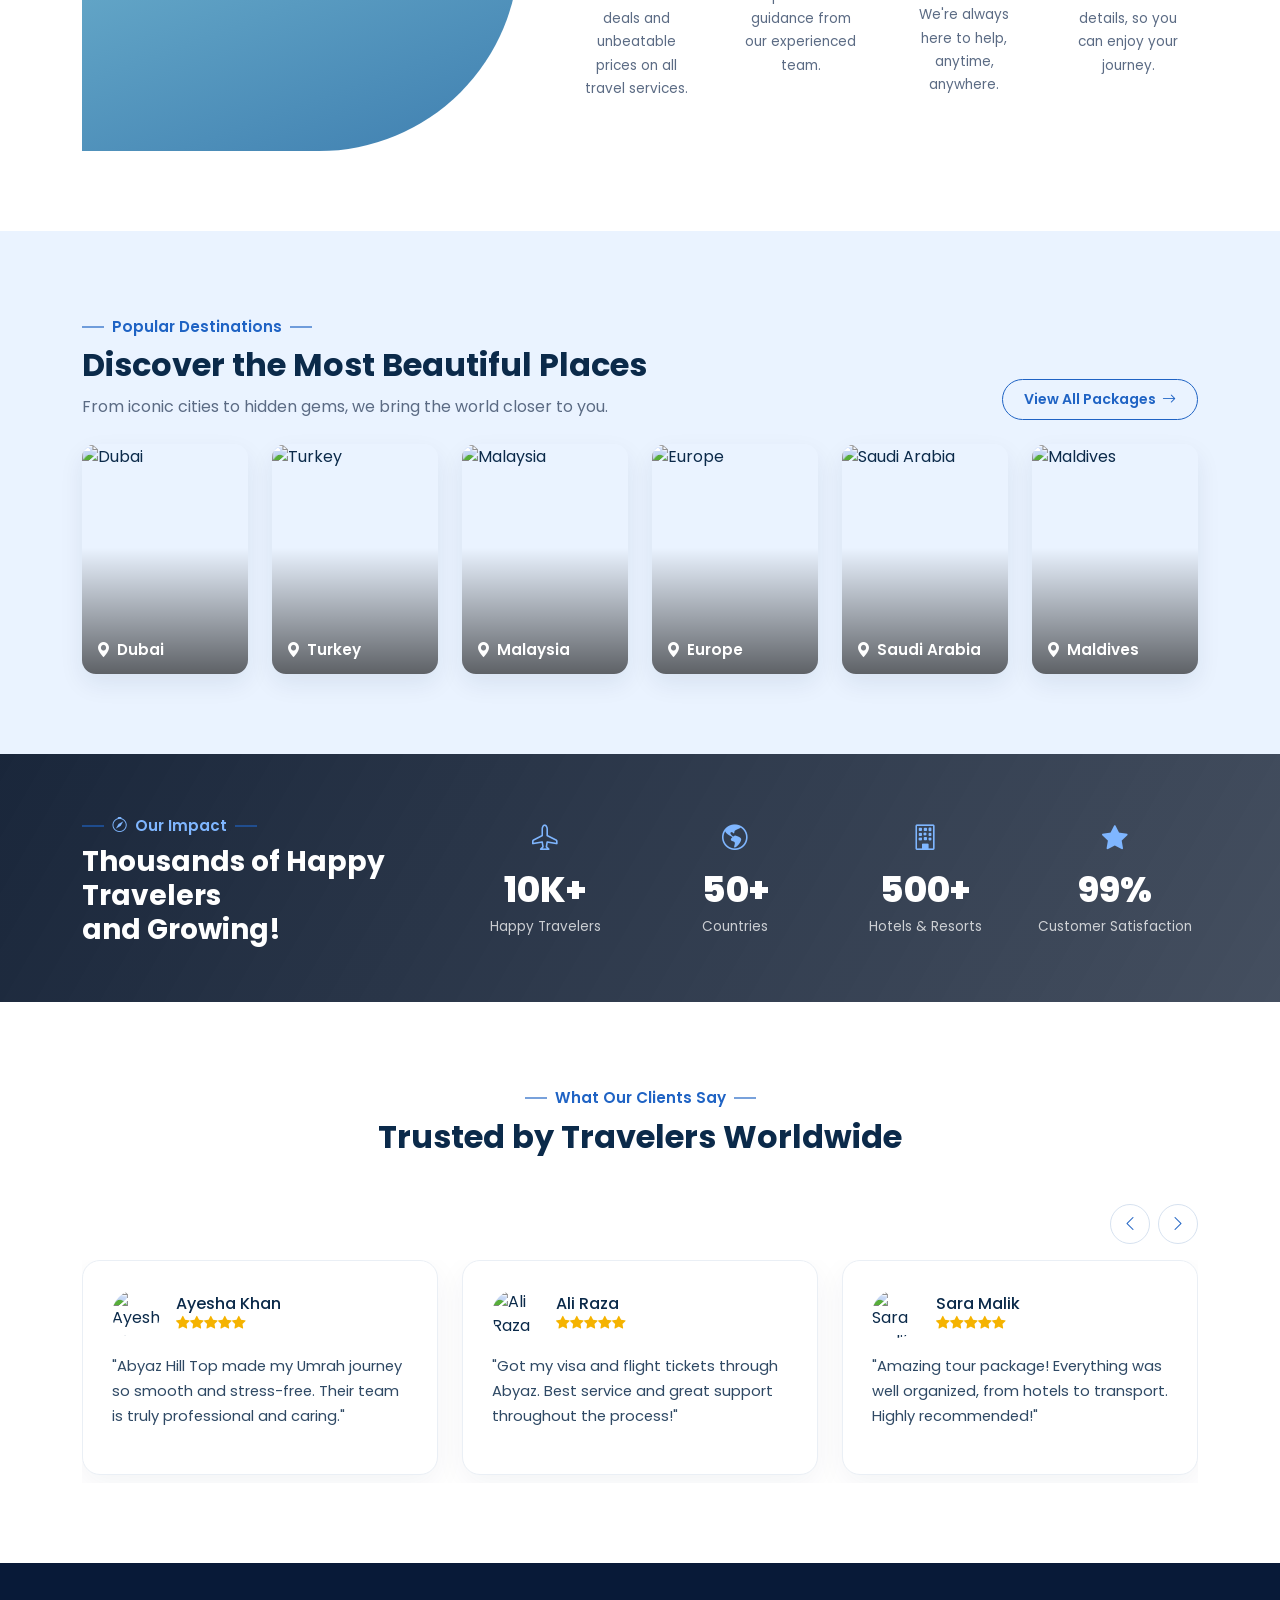
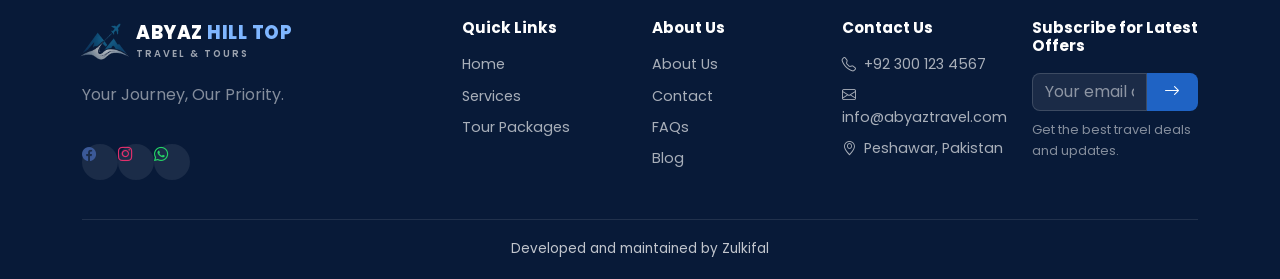
==== commit 81c1354a: "Update index.html" ====
--- a/index.html
+++ b/index.html
@@ -33,10 +33,10 @@
     </button>
     <div class="collapse navbar-collapse" id="mainNav">
       <ul class="navbar-nav mx-auto my-3 my-lg-0 text-center">
-        <li class="nav-item"><a class="nav-link" href="./index.html">Home</a></li>
+        <li class="nav-item"><a class="nav-link active" href="./index.html">Home</a></li>
         <li class="nav-item"><a class="nav-link" href="../service/index.html">Services</a></li>
         <li class="nav-item"><a class="nav-link" href="../Visa-Packages/index.html">Tour Packages</a></li>
-        <li class="nav-item"><a class="nav-link active" href="../About-Us/index.html">About Us</a></li>
+        <li class="nav-item"><a class="nav-link" href="../About-Us/index.html">About Us</a></li>
         <li class="nav-item"><a class="nav-link" href="../Contacts-us/index.html">Contact</a></li>
       </ul>
       <div class="text-center text-lg-start">
@@ -410,4 +410,4 @@
 <script src="https://cdn.jsdelivr.net/npm/bootstrap@5.3.3/dist/js/bootstrap.bundle.min.js"></script>
 <script src="script.js"></script>
 </body>
-</html>+</html>
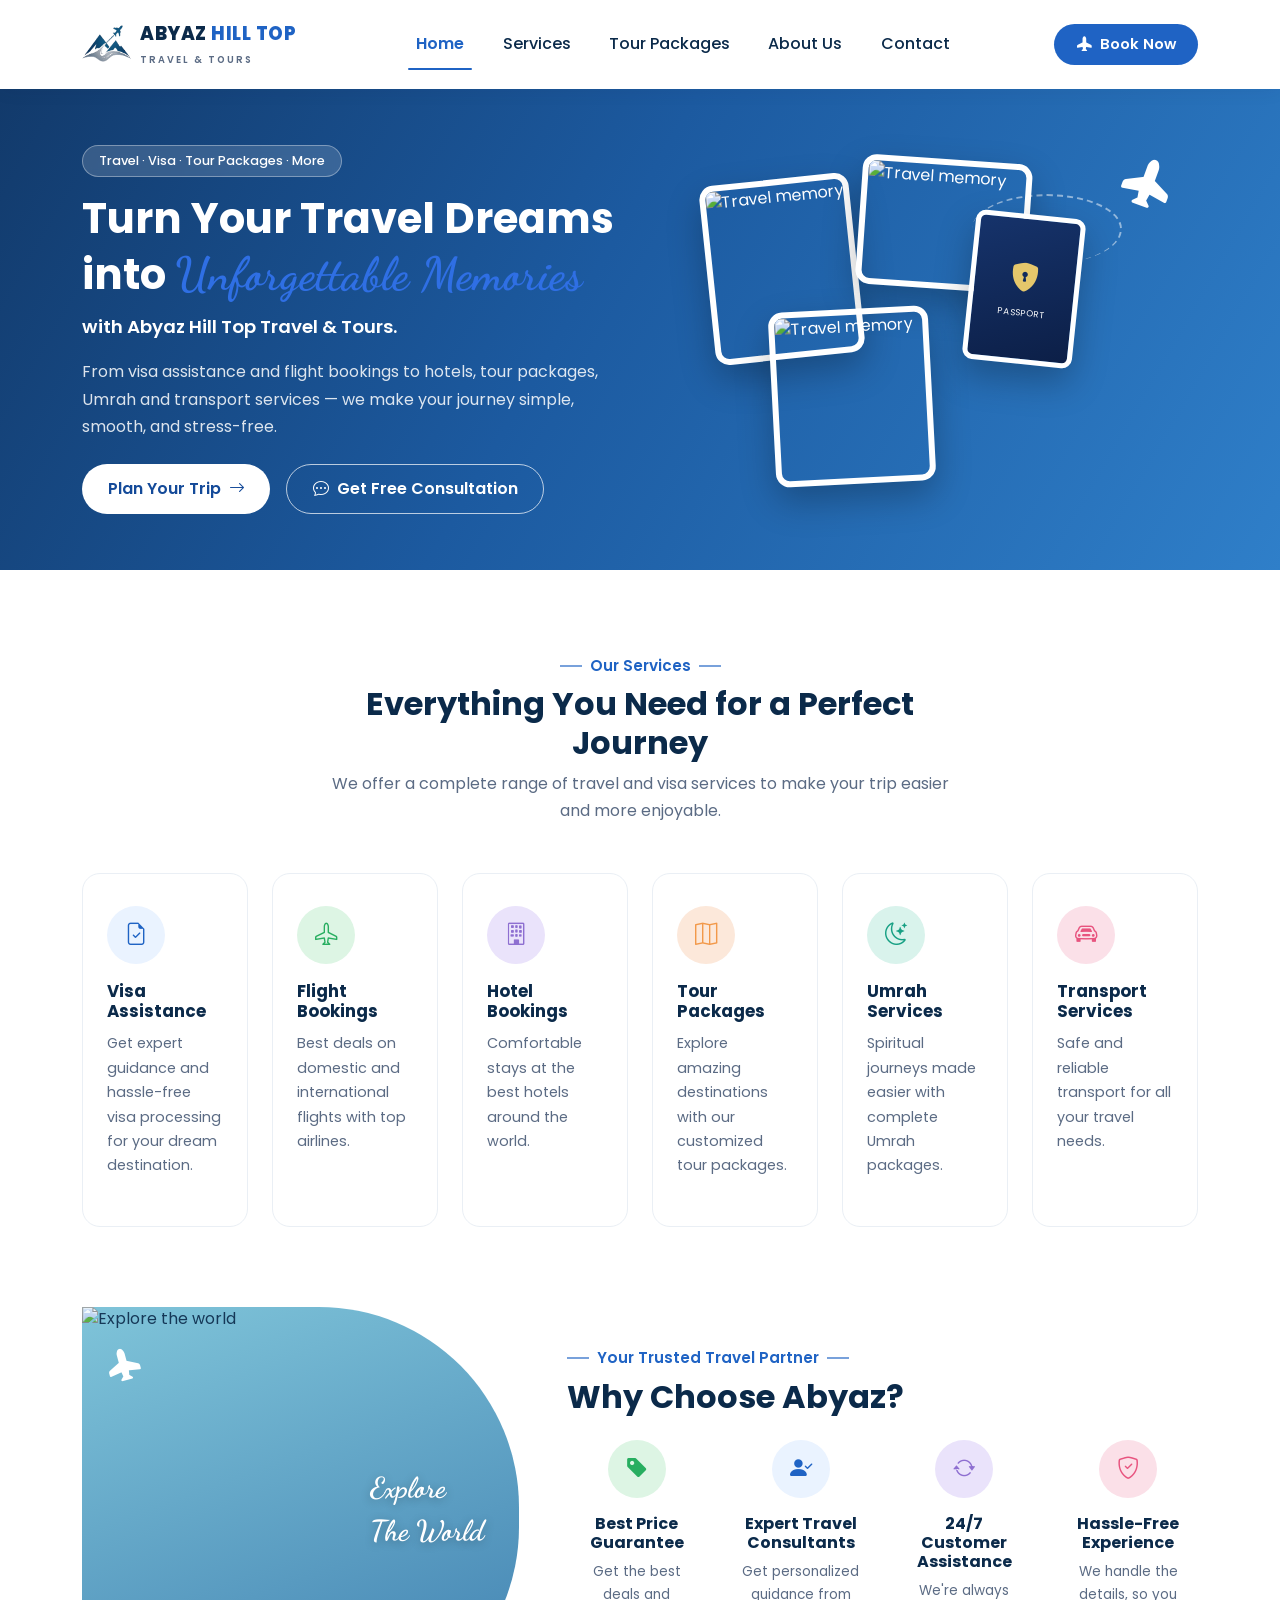
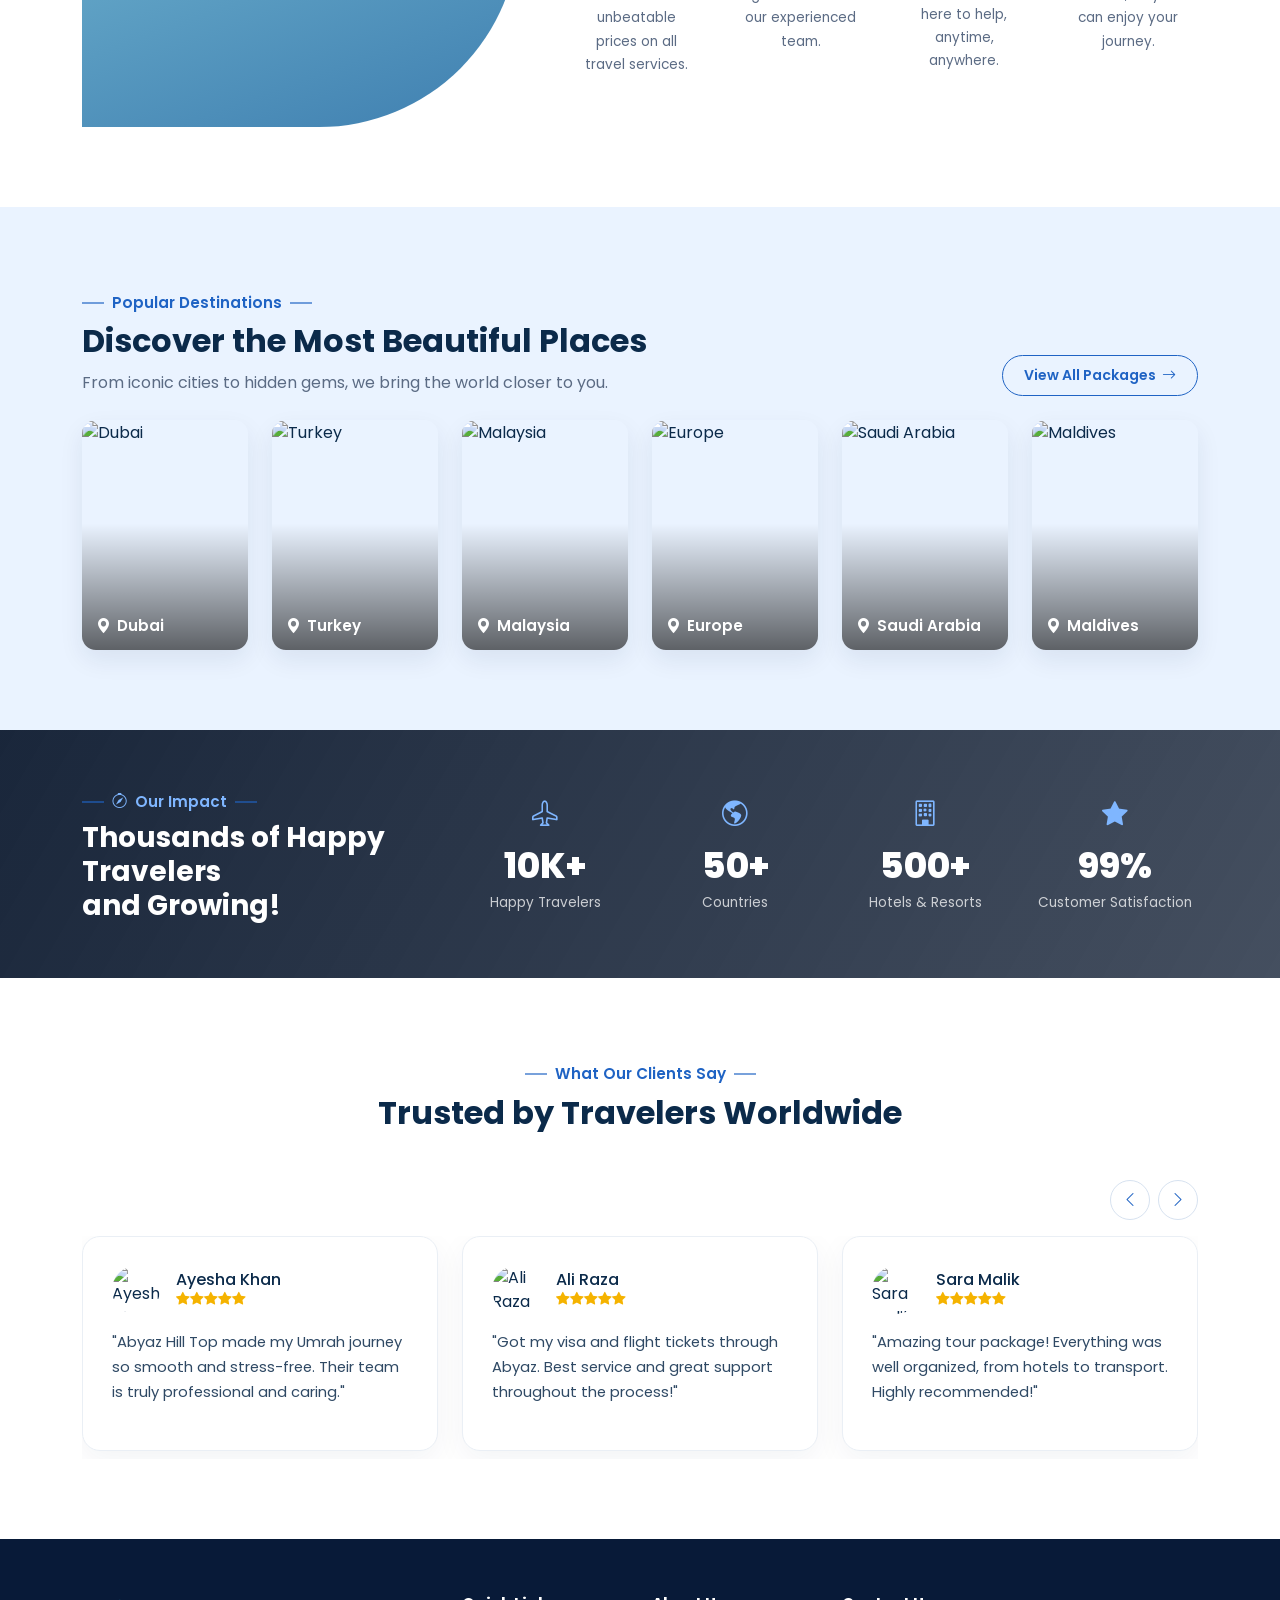
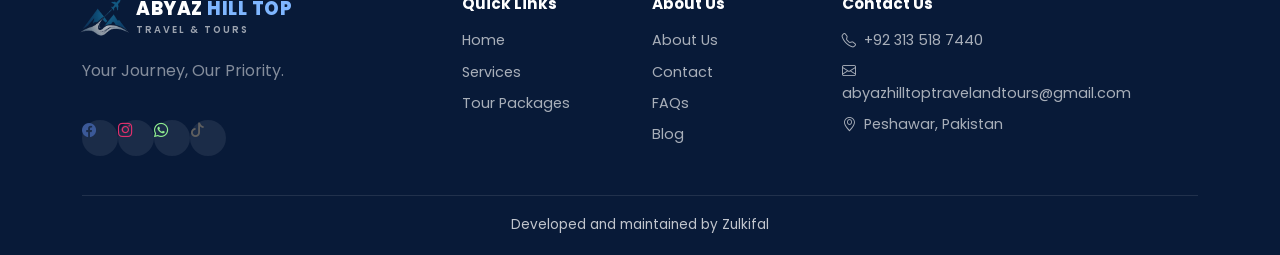
==== commit 5de73a77: "Update print statement from 'Hello' to 'Goodbye'" ====
--- a/index.html
+++ b/index.html
@@ -40,13 +40,13 @@
         <li class="nav-item"><a class="nav-link" href="../Contacts-us/index.html">Contact</a></li>
       </ul>
       <div class="text-center text-lg-start">
-        <a href="#footer" class="btn-book"><i class="bi bi-airplane-fill"></i> Book Now</a>
+        <a href="./Visa-Packages/index.html" class="btn-book"><i class="bi bi-airplane-fill"></i> Book Now</a>
       </div>
     </div>
   </div>
 </nav>
 
-<!-- ============ HERO ============ -->
+<!-- HERO  -->
 <header class="hero" id="home">
   <div class="container position-relative">
     <div class="row align-items-center gy-5">
@@ -59,8 +59,8 @@
         <p class="lead-sub">with Abyaz Hill Top Travel &amp; Tours.</p>
         <p class="desc">From visa assistance and flight bookings to hotels, tour packages, Umrah and transport services &mdash; we make your journey simple, smooth, and stress-free.</p>
         <div class="d-flex flex-wrap gap-3 mt-4">
-          <a href="#packages" class="btn-hero-primary">Plan Your Trip <i class="bi bi-arrow-right"></i></a>
-          <a href="#footer" class="btn-hero-outline"><i class="bi bi-chat-dots"></i> Get Free Consultation</a>
+          <a href="./Visa-Packages/index.html" class="btn-hero-primary">Plan Your Trip <i class="bi bi-arrow-right"></i></a>
+          <a href="./Contacts-us/index.html" class="btn-hero-outline"><i class="bi bi-chat-dots"></i> Get Free Consultation</a>
         </div>
         <!-- <div class="hero-dots" id="heroDots">
           <button class="active" data-i="0"></button>
@@ -86,7 +86,7 @@
   </div>
 </header>
 
-<!-- ============ SERVICES ============ -->
+<!-- SERVICES  -->
 <section class="section-pad" id="services">
   <div class="container">
     <div class="text-center mx-auto mb-5" style="max-width:640px;">
@@ -100,7 +100,6 @@
           <div class="icon-circle bg-blue-tint"><i class="bi bi-file-earmark-check"></i></div>
           <h5>Visa Assistance</h5>
           <p>Get expert guidance and hassle-free visa processing for your dream destination.</p>
-          <a href="#" class="learn-more text-blue-tint">Learn More <i class="bi bi-arrow-right"></i></a>
         </div>
       </div>
       <div class="col-12 col-sm-6 col-lg-4 col-xl-2">
@@ -108,7 +107,6 @@
           <div class="icon-circle bg-green-tint"><i class="bi bi-airplane"></i></div>
           <h5>Flight Bookings</h5>
           <p>Best deals on domestic and international flights with top airlines.</p>
-          <a href="#" class="learn-more text-green-tint">Learn More <i class="bi bi-arrow-right"></i></a>
         </div>
       </div>
       <div class="col-12 col-sm-6 col-lg-4 col-xl-2">
@@ -116,7 +114,6 @@
           <div class="icon-circle bg-purple-tint"><i class="bi bi-building"></i></div>
           <h5>Hotel Bookings</h5>
           <p>Comfortable stays at the best hotels around the world.</p>
-          <a href="#" class="learn-more text-purple-tint">Learn More <i class="bi bi-arrow-right"></i></a>
         </div>
       </div>
       <div class="col-12 col-sm-6 col-lg-4 col-xl-2">
@@ -124,7 +121,6 @@
           <div class="icon-circle bg-orange-tint"><i class="bi bi-map"></i></div>
           <h5>Tour Packages</h5>
           <p>Explore amazing destinations with our customized tour packages.</p>
-          <a href="#" class="learn-more text-orange-tint">Learn More <i class="bi bi-arrow-right"></i></a>
         </div>
       </div>
       <div class="col-12 col-sm-6 col-lg-4 col-xl-2">
@@ -132,7 +128,6 @@
           <div class="icon-circle bg-teal-tint"><i class="bi bi-moon-stars"></i></div>
           <h5>Umrah Services</h5>
           <p>Spiritual journeys made easier with complete Umrah packages.</p>
-          <a href="#" class="learn-more text-teal-tint">Learn More <i class="bi bi-arrow-right"></i></a>
         </div>
       </div>
       <div class="col-12 col-sm-6 col-lg-4 col-xl-2">
@@ -140,14 +135,13 @@
           <div class="icon-circle bg-pink-tint"><i class="bi bi-car-front"></i></div>
           <h5>Transport Services</h5>
           <p>Safe and reliable transport for all your travel needs.</p>
-          <a href="#" class="learn-more text-pink-tint">Learn More <i class="bi bi-arrow-right"></i></a>
         </div>
       </div>
     </div>
   </div>
 </section>
 
-<!-- ============ EXPLORE / WHY CHOOSE ============ -->
+<!--EXPLORE / WHY CHOOSE  -->
 <section class="section-pad pt-0" id="why">
   <div class="container">
     <div class="row align-items-center g-5">
@@ -196,7 +190,7 @@
   </div>
 </section>
 
-<!-- ============ DESTINATIONS ============ -->
+<!-- DESTINATIONS  -->
 <section class="section-pad section-bg-tint" id="packages">
   <div class="container">
     <div class="d-flex flex-wrap justify-content-between align-items-end mb-4 gap-3">
@@ -205,7 +199,7 @@
         <h2>Discover the Most Beautiful Places</h2>
         <p class="mb-0">From iconic cities to hidden gems, we bring the world closer to you.</p>
       </div>
-      <a href="#" class="btn-outline-view">View All Packages <i class="bi bi-arrow-right"></i></a>
+      <a href="./Visa-Packages/index.html" class="btn-outline-view">View All Packages <i class="bi bi-arrow-right"></i></a>
     </div>
     <div class="row g-4">
       <div class="col-6 col-md-4 col-lg-2">
@@ -248,7 +242,7 @@
   </div>
 </section>
 
-<!-- ============ STATS BANNER ============ -->
+<!--STATS BANNER  -->
 <section class="stats-banner">
   <div class="container">
     <div class="row align-items-center g-4">
@@ -288,7 +282,7 @@
   </div>
 </section>
 
-<!-- ============ TESTIMONIALS ============ -->
+<!-- TESTIMONIALS  -->
 <section class="section-pad" id="testimonials">
   <div class="container">
     <div class="text-center mx-auto mb-5" style="max-width:640px;">
@@ -354,7 +348,7 @@
   </div>
 </section>
 
-<!-- ============ FOOTER ============ -->
+<!-- FOOTER -->
 <footer class="site-footer" id="footer">
   <div class="container">
     <div class="row g-4">
@@ -367,11 +361,33 @@
           </span>
         </div>
         <p class="text-white-50" style="max-width:280px;">Your Journey, Our Priority.</p>
-        <div class="d-flex mt-3">
-          <a href="#" class="social-icon"><i class="bi bi-facebook" style="color: #3b5998; transform: translateY(10vh);"></i></a>
-          <a href="#" class="social-icon"><i class="bi bi-instagram" style="color: #e1306c; left: 4px; top: 4px;"></i></a>
-          <a href="#" class="social-icon"><i class="bi bi-whatsapp" style="color: #25d366; left: 4px; top: 4px;"></i></a>
-        </div>
+<div class="d-flex mt-3">
+
+    <a href="https://www.facebook.com/abyazhilltoptravelandtours"
+       class="social-icon"
+       target="_blank">
+        <i class="bi bi-facebook" style="color: #3b5998;"></i>
+    </a>
+
+    <a href="https://www.instagram.com/abyazhilltoptravelandtours"
+       class="social-icon"
+       target="_blank">
+        <i class="bi bi-instagram" style="color: #e1306c;"></i>
+    </a>
+
+    <a href="https://wa.me/923135187440"
+       class="social-icon"
+       target="_blank">
+        <i class="bi bi-whatsapp" style="color: lightgreen;"></i>
+    </a>
+
+    <a href="https://www.tiktok.com/@abyazhilltoptraveltours"
+       class="social-icon"
+       target="_blank">
+        <i class="bi bi-tiktok" style="color: rgb(95, 95, 95);"></i>
+    </a>
+
+</div>
       </div>
       <div class="col-6 col-lg-2">
         <h6>Quick Links</h6>
@@ -381,24 +397,16 @@
       </div>
       <div class="col-6 col-lg-2">
         <h6>About Us</h6>
-        <a href="../About-Us/index.html">About Us</a>
-        <a href="../Contacts-us/index.html">Contact</a>
-        <a href="#">FAQs</a>
-        <a href="#">Blog</a>
+        <a href="./About-Us/index.html">About Us</a>
+        <a href="./Contacts-us/index.html">Contact</a>
+        <a href="./faqs/index.htm">FAQs</a>
+        <a href="./blogs/index.htm">Blog</a>
       </div>
       <div class="col-lg-2">
         <h6>Contact Us</h6>
-        <a href="tel:+923001234567"><i class="bi bi-telephone me-1"></i> +92 300 123 4567</a>
-        <a href="mailto:info@abyaztravel.com"><i class="bi bi-envelope me-1"></i> info@abyaztravel.com</a>
-        <a href="#"><i class="bi bi-geo-alt me-1"></i> Peshawar, Pakistan</a>
-      </div>
-      <div class="col-lg-2">
-        <h6>Subscribe for Latest Offers</h6>
-        <form class="d-flex mb-2" onsubmit="return false;">
-          <input type="email" class="form-control footer-sub-input" placeholder="Your email address">
-          <button class="footer-sub-btn"><i class="bi bi-arrow-right"></i></button>
-        </form>
-        <p class="text-white-50" style="font-size:.8rem;">Get the best travel deals and updates.</p>
+        <a href="https://wa.me/923135187440"><i class="bi bi-telephone me-1"></i> +92 313 518 7440</a>
+        <a href="https://mail.google.com/mail/?view=cm&fs=1&to=abyazhilltoptravelandtours@gmail.com"><i class="bi bi-envelope me-1"></i> abyazhilltoptravelandtours@gmail.com</a>
+        <a href="https://www.google.com/maps/place/Deans+centre+peshawar+saddar+Lesar+vision/@34.0011791,71.5409391,16.21z/data=!4m14!1m7!3m6!1s0x38d917006ff7dd25:0x4b469d142c41334d!2sDeans+centre+peshawar+saddar+Lesar+vision!8m2!3d34.0007963!4d71.5458297!16s%2Fg%2F11xkwb71r3!3m5!1s0x38d917006ff7dd25:0x4b469d142c41334d!8m2!3d34.0007963!4d71.5458297!16s%2Fg%2F11xkwb71r3?entry=ttu&g_ep=EgoyMDI2MDkwMi4wIKXMDSoASAFQAw%3D%3D"><i class="bi bi-geo-alt me-1"></i> Peshawar, Pakistan</a>
       </div>
     </div>
     <div class="footer-bottom">
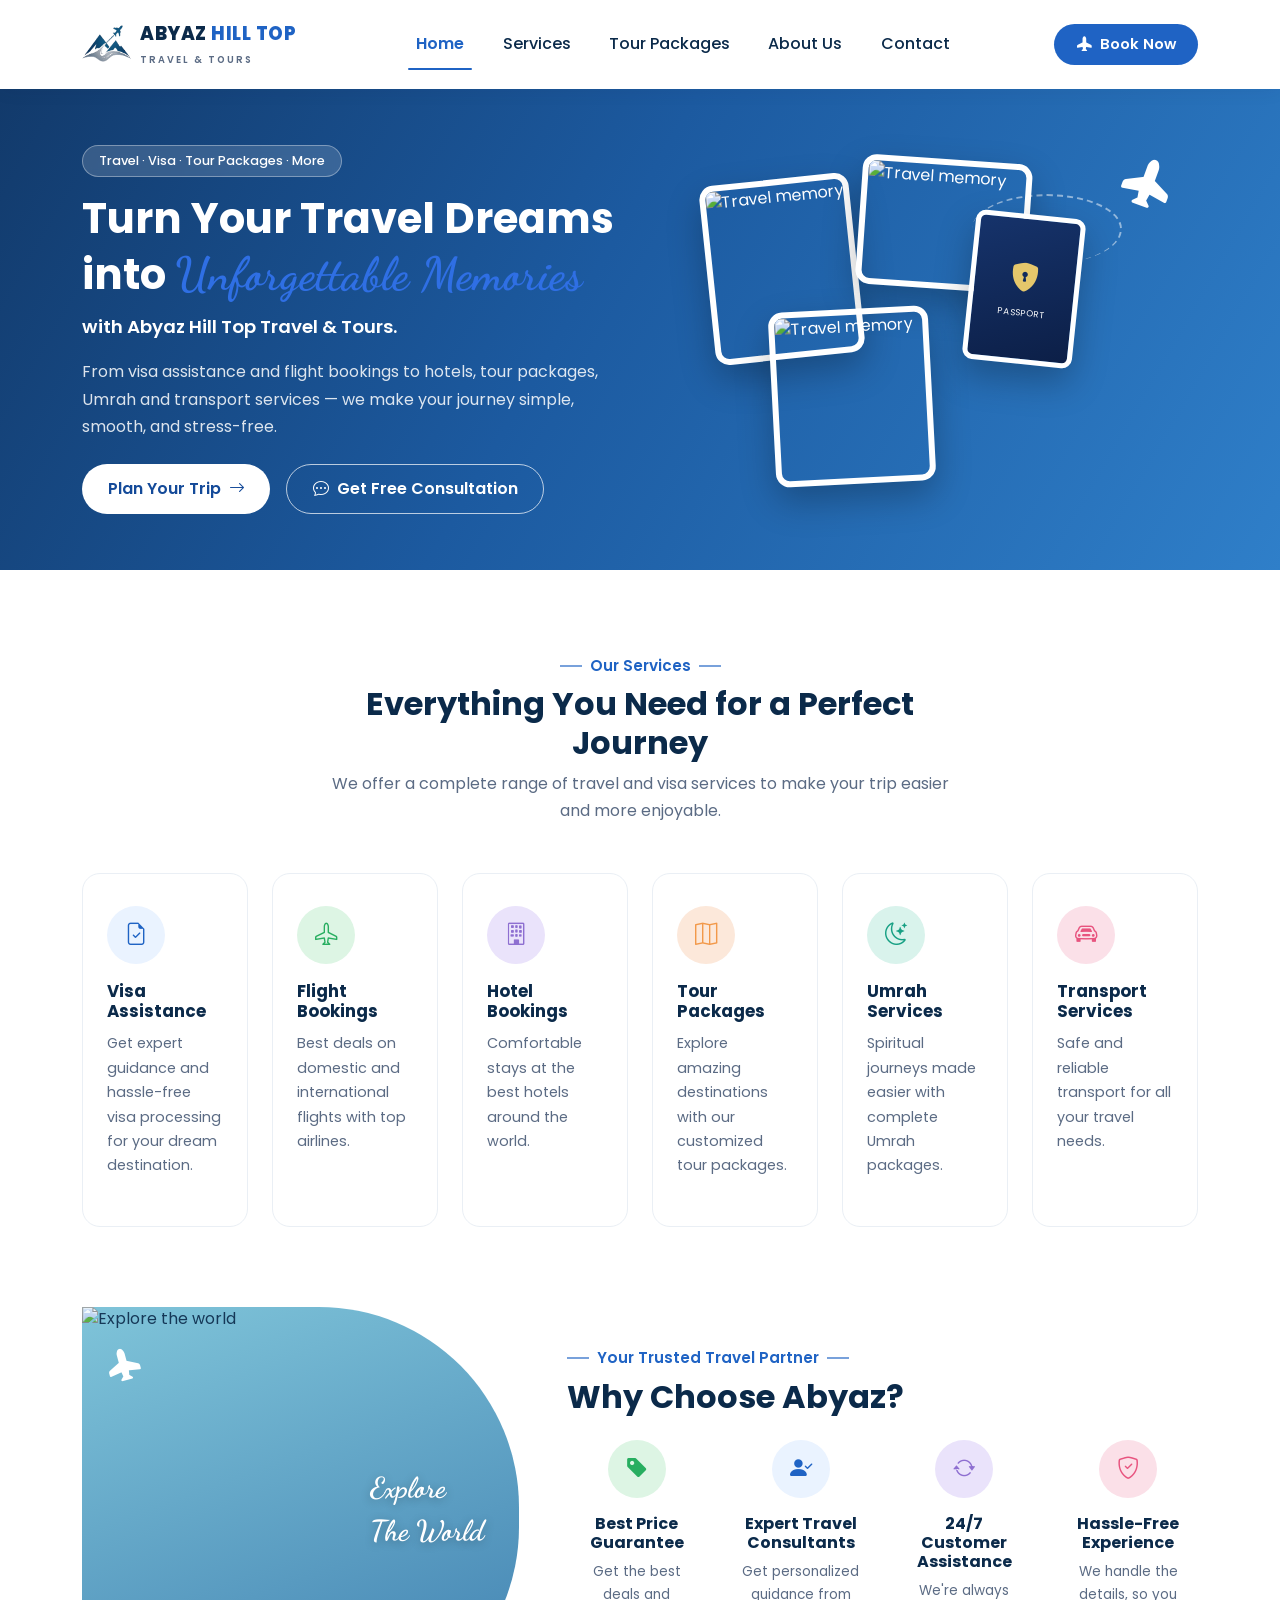
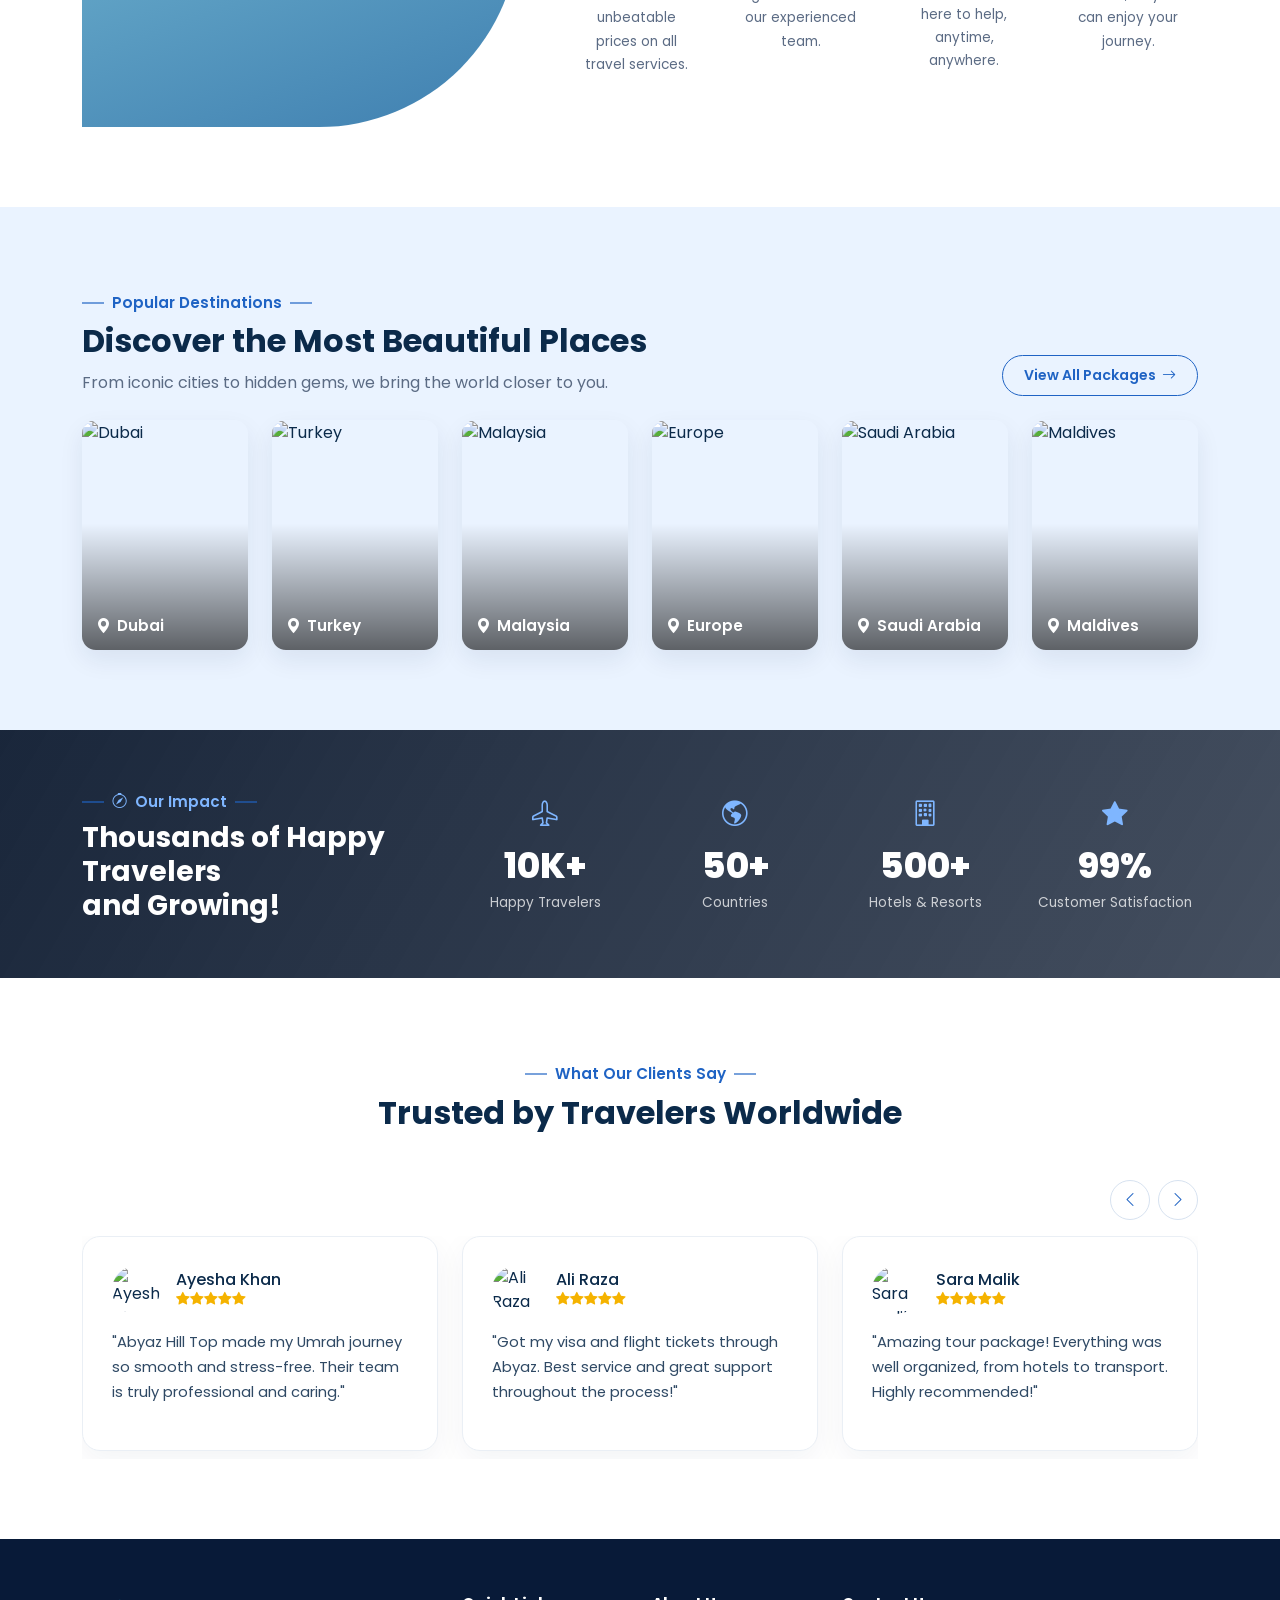
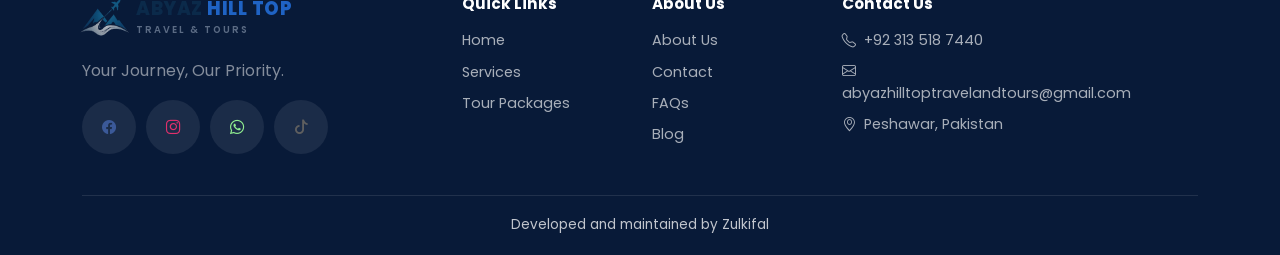
==== commit 32c56e5c: "Update print statement from 'Hello' to 'Goodbye'" ====
--- a/index.html
+++ b/index.html
@@ -40,7 +40,7 @@
         <li class="nav-item"><a class="nav-link" href="../Contacts-us/index.html">Contact</a></li>
       </ul>
       <div class="text-center text-lg-start">
-        <a href="./Visa-Packages/index.html" class="btn-book"><i class="bi bi-airplane-fill"></i> Book Now</a>
+        <a href="./Visa-Packages/index.html#packages" class="btn-book"><i class="bi bi-airplane-fill"></i> Book Now</a>
       </div>
     </div>
   </div>
--- a/style.css
+++ b/style.css
@@ -405,23 +405,42 @@
   display:block; margin-bottom:.6rem; font-size:.9rem;
   transition:.2s;
 }
-footer.site-footer a:hover{color:#fff;}
-.footer-brand .brand-text .top{color:#fff;}
-.footer-brand .brand-text .top span{color:#7fb6ff;}
-.footer-brand .brand-text .sub{color:rgba(255,255,255,.6);}
-.social-icon{
-  transform:translateY(20px);  
-  width:36px;
-  height:36px;
-  border-radius:50%;
-  background:rgba(255,255,255,.08);
-  display:flex;
-  color:#fff;
-  font-size:.95rem;
-  transition:.2s;
-}
-
-.social-icon:hover{background:var(--blue);}
+.social-icon {
+    width: 54px;
+    height: 54px;
+    border-radius: 50%;
+    background: rgba(255, 255, 255, 0.08);
+
+    display: flex !important;
+    align-items: center;
+    justify-content: center;
+
+    color: #fff;
+    font-size: 24px;
+
+    margin-right: 10px;
+    margin-bottom: 0 !important;
+
+    transform: none !important;
+    transition: all 0.3s ease;
+}
+
+.social-icon:hover {
+    background: var(--blue);
+    transform: translateY(-3px) !important;
+}
+
+/* Keep every icon perfectly centered */
+.social-icon i {
+    position: static !important;
+    left: auto !important;
+    top: auto !important;
+    transform: none !important;
+
+    display: flex;
+    align-items: center;
+    justify-content: center;
+}
 .footer-sub-input{
   background:rgba(255,255,255,.08);
   border:1px solid rgba(255,255,255,.15);
@@ -458,4 +477,4 @@
   .hero h1{font-size:1.6rem;}
   .hero h1 .script-text{font-size:1.8rem;}
   .brand-text .top{font-size:1rem;}
-}+}
